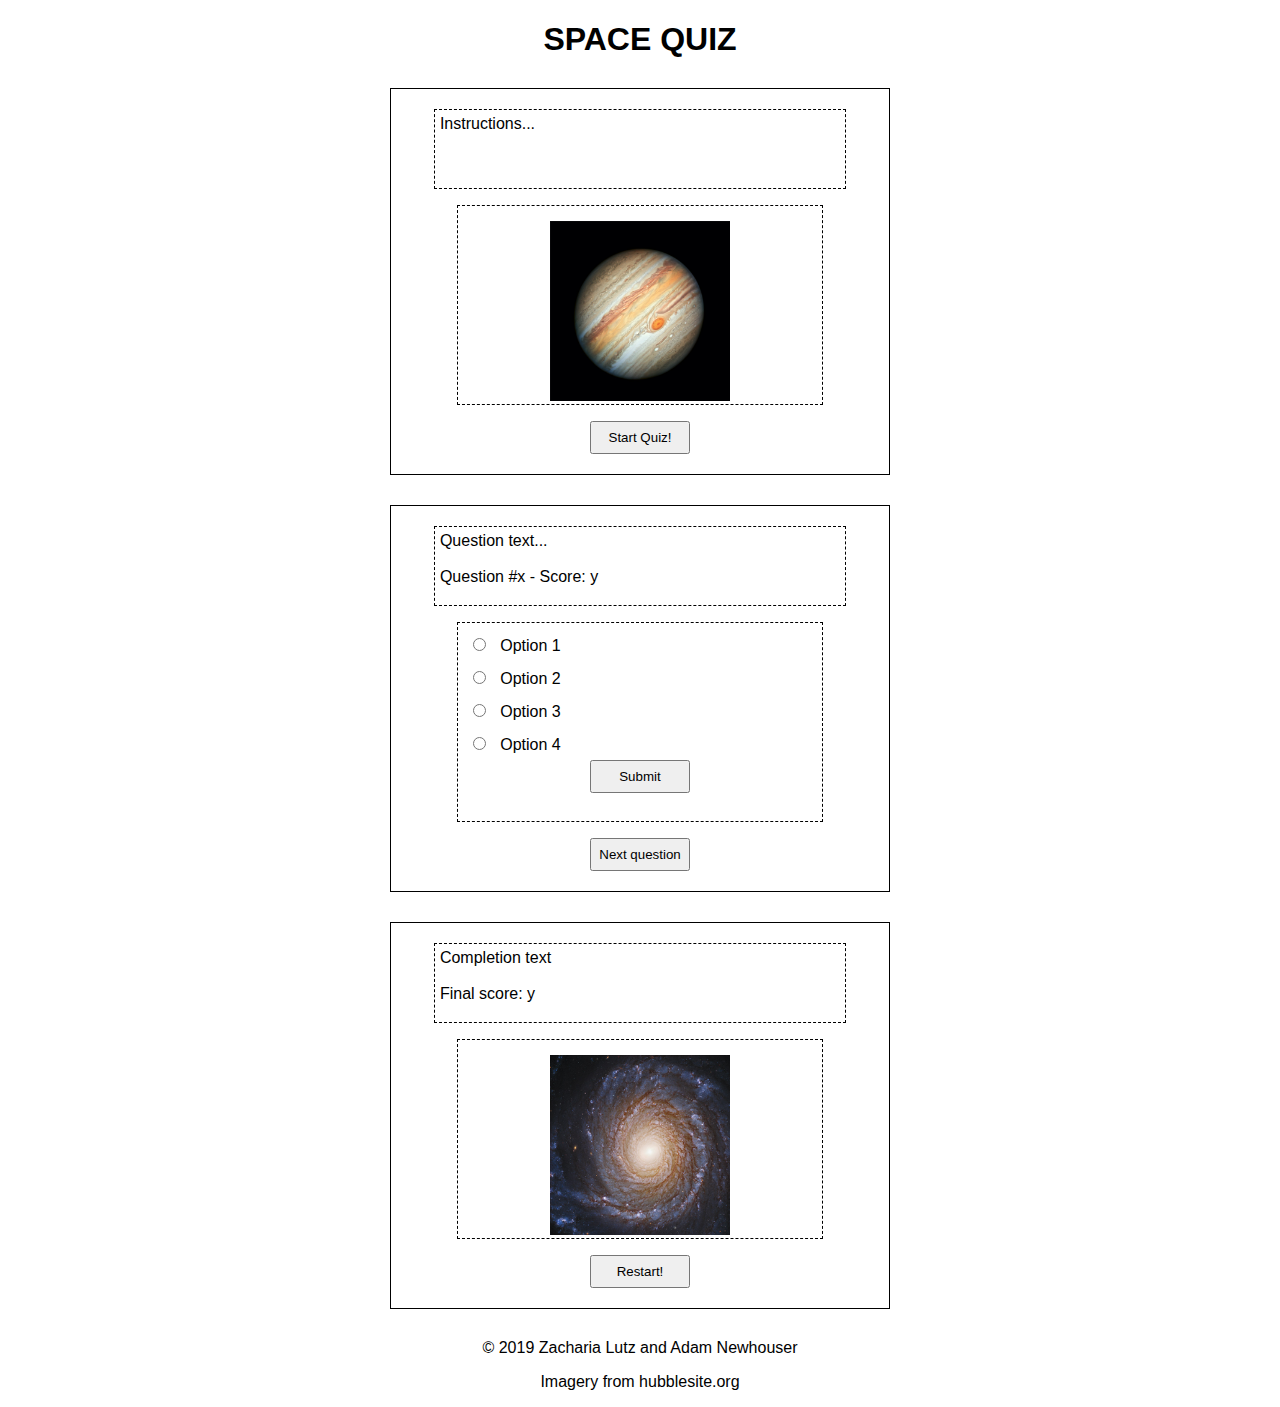
==== index.html @ 4ec778a2 "updated wireframe images" ====
<!DOCTYPE html>
<html lang='en'>
  <head>
    <meta charset="UTF-8">
    <title>Space Quiz</title>
    <link rel="stylesheet" type="text/css" href="main.css">
  </head>
  <body>
    <header>
        <h1>SPACE QUIZ</h1>
    </header>
    <main>
        <section class='container'>
            <article class='js-top-text'>Instructions...</article>
            <section class='js-inner-sect'>
                <img src='images/jupiter.jpg' alt='cool picture 1'>
            </section>
            <button class='butt'>Start Quiz!</button>
        </section>

        <section class='container'>
            <article class='js-top-text'>Question text...
              <br /><br />
              <span>Question #x</span><span> - Score: y</span>
            </article>
            <section class='js-inner-sect'>
                <form>
                  <input type='radio' name='option1' id='A' value='A'>
                  <label for='A'>Option 1</label><br />
                  <input type='radio' name='option2' id='B' value='B'>
                  <label for='A'>Option 2</label><br />
                  <input type='radio' name='option3' id='C' value='C'>
                  <label for='A'>Option 3</label><br />
                  <input type='radio' name='option4' id='D' value='D'>
                  <label for='A'>Option 4</label><br />
                  <input type='submit' value='Submit' class='butt'>
                </form>
            </section>
            <button class='butt'>Next question</button>
        </section>

        <section class='container'>
            <article class='js-top-text'>Completion text
                <br /><br />
                <span>Final score: y</span>
            </article>
            <section class='js-inner-sect'>
                <img src='images/galaxy.jpg' alt='cool picture 2'>
            </section>
            <button class='butt'>Restart!</button>
        </section>
    </main>

    <footer>
        <p>&copy; 2019 Zacharia Lutz and Adam Newhouser</p>
        <p>Imagery from hubblesite.org</p>
    </footer>
    <script src="https://code.jquery.com/jquery-3.4.1.min.js"
        integrity="sha256-CSXorXvZcTkaix6Yvo6HppcZGetbYMGWSFlBw8HfCJo="
        crossorigin="anonymous"></script>
  </body>
</html>
---- main.css ----
* {
    box-sizing: border-box;
  }

body {
    font-family: sans-serif
}
header {
    text-align: center;
}
footer {
    text-align: center;
}

.container {
    max-width: 500px;
    margin: 30px auto;
    padding: 20px;
    border: 1px solid black;
}
img {
    display: block;
    width: 200px;
    padding: 10px;
    margin: 0 auto;
}

article {
    width: 90%;
    height: 80px;
    padding: 5px;
    margin: 0 auto;
    border: 1px dashed black;
}
.js-inner-sect {
    display: block;
    border: 1px dashed black;
    width: 80%;
    height: 200px;
    padding: 5px;
    margin: 16px auto;
}

.butt {
    display: block;
    width: 100px;
    padding: 7px;
    margin: 0 auto;
}
#A, #B, #C, #D {
    margin: 10px;
}
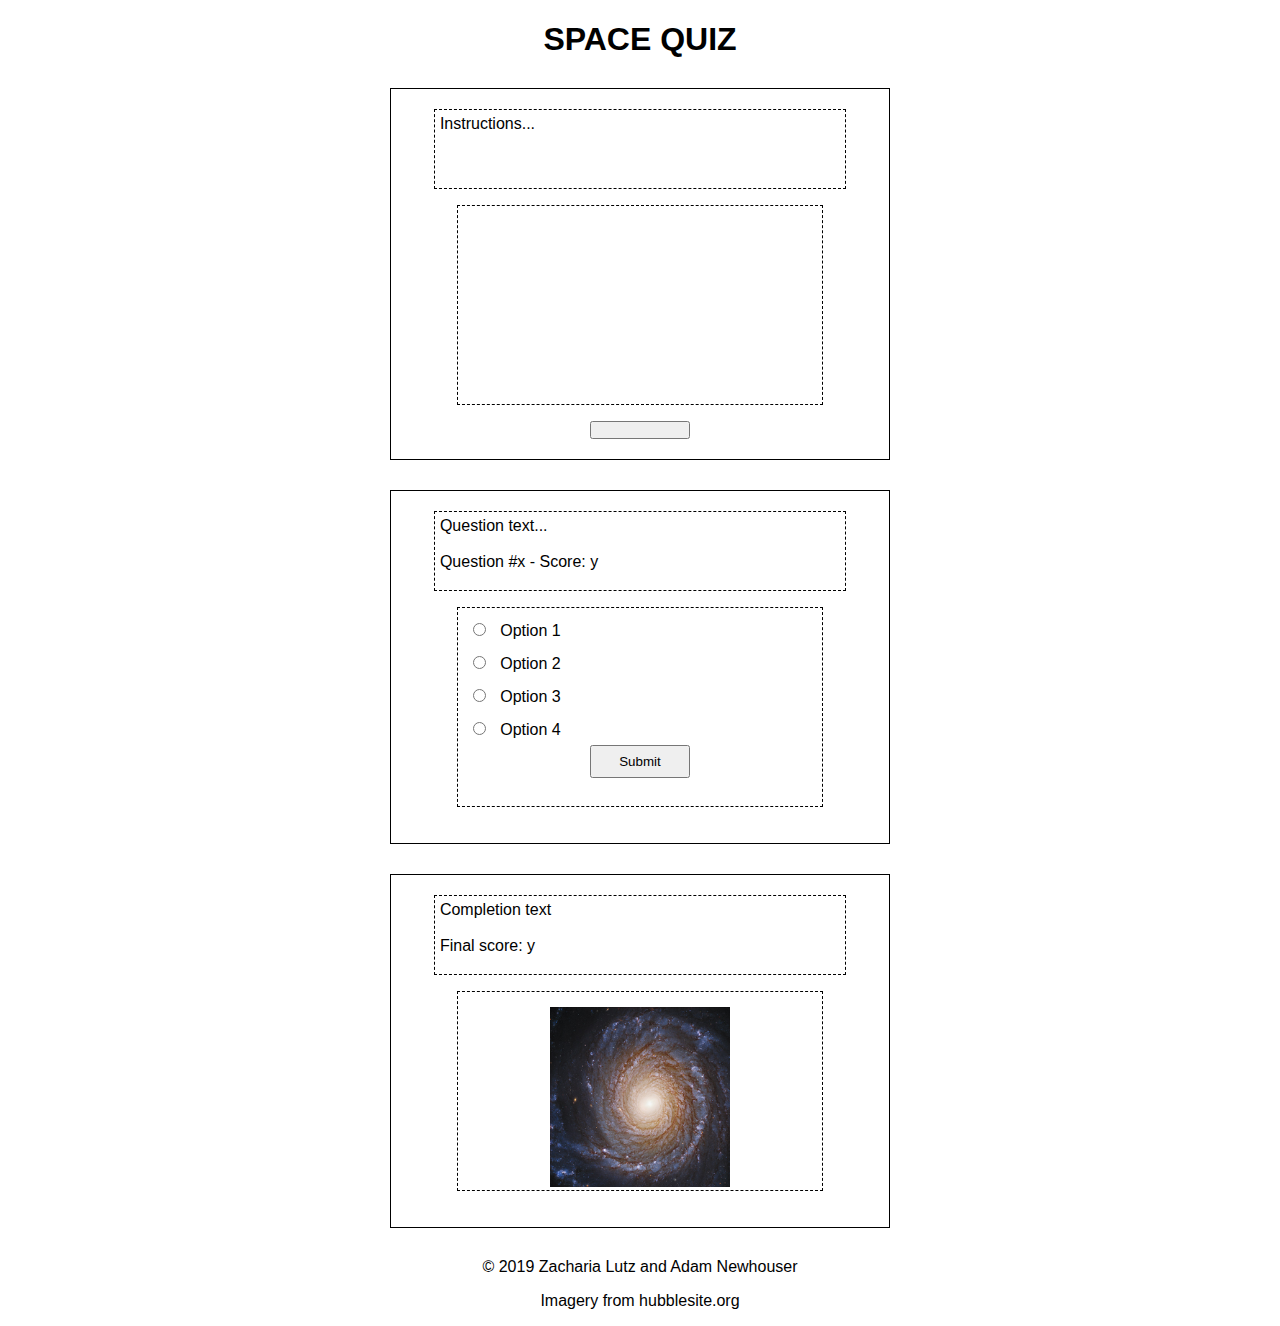
==== commit 7db4a21a: "startQuiz and renderQuestion functions" ====
--- a/index.html
+++ b/index.html
@@ -13,9 +13,8 @@
         <section class='container'>
             <article class='js-top-text'>Instructions...</article>
             <section class='js-inner-sect'>
-                <img src='images/jupiter.jpg' alt='cool picture 1'>
             </section>
-            <button class='butt'>Start Quiz!</button>
+            <button class='butt button-bottom' type='button' disable='false'></button>
         </section>
 
         <section class='container'>
@@ -25,18 +24,17 @@
             </article>
             <section class='js-inner-sect'>
                 <form>
-                  <input type='radio' name='option1' id='A' value='A'>
+                  <input type='radio' name='option' id='A' value='A'>
                   <label for='A'>Option 1</label><br />
-                  <input type='radio' name='option2' id='B' value='B'>
+                  <input type='radio' name='option' id='B' value='B'>
                   <label for='A'>Option 2</label><br />
-                  <input type='radio' name='option3' id='C' value='C'>
+                  <input type='radio' name='option' id='C' value='C'>
                   <label for='A'>Option 3</label><br />
-                  <input type='radio' name='option4' id='D' value='D'>
+                  <input type='radio' name='option' id='D' value='D'>
                   <label for='A'>Option 4</label><br />
                   <input type='submit' value='Submit' class='butt'>
                 </form>
             </section>
-            <button class='butt'>Next question</button>
         </section>
 
         <section class='container'>
@@ -47,7 +45,6 @@
             <section class='js-inner-sect'>
                 <img src='images/galaxy.jpg' alt='cool picture 2'>
             </section>
-            <button class='butt'>Restart!</button>
         </section>
     </main>
 
@@ -58,5 +55,7 @@
     <script src="https://code.jquery.com/jquery-3.4.1.min.js"
         integrity="sha256-CSXorXvZcTkaix6Yvo6HppcZGetbYMGWSFlBw8HfCJo="
         crossorigin="anonymous"></script>
+    <script src='store.js'></script>
+    <script src='main.js'></script>
   </body>
 </html>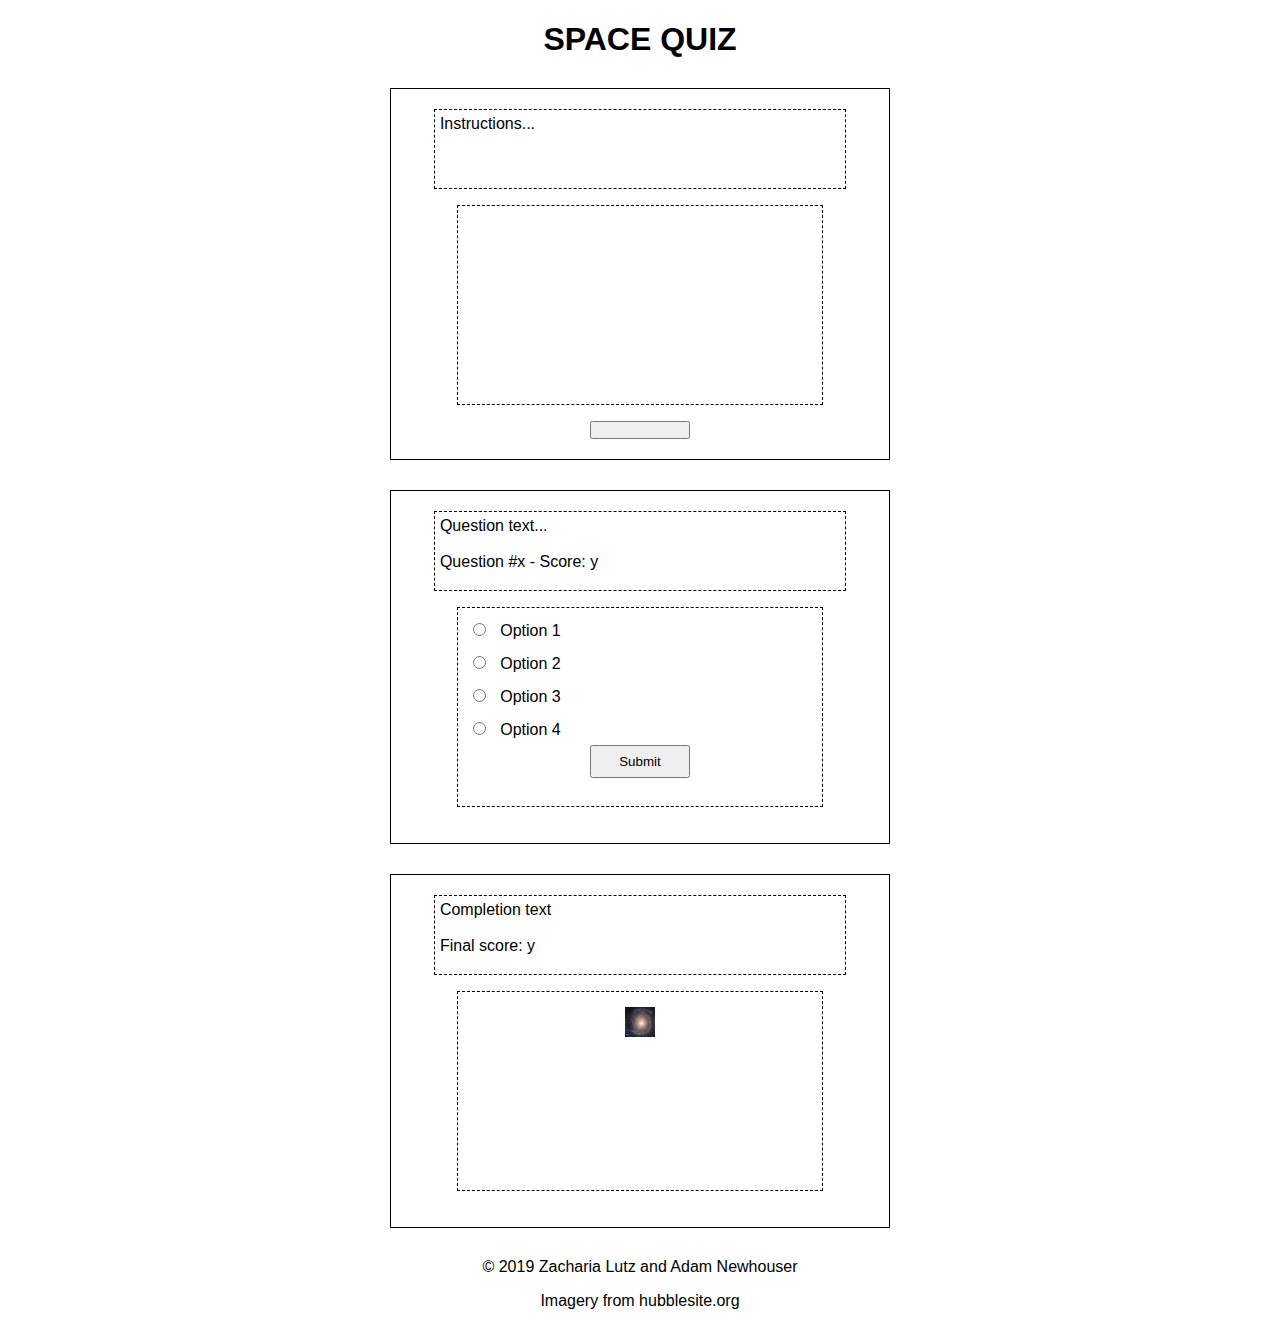
==== commit 000890a7: "finished submit fx and feedback functionality" ====
--- a/index.html
+++ b/index.html
@@ -14,7 +14,7 @@
             <article class='js-top-text'>Instructions...</article>
             <section class='js-inner-sect'>
             </section>
-            <button class='butt button-bottom' type='button' disable='false'></button>
+            <button class='butt button-bottom' type='button'></button>
         </section>
 
         <section class='container'>
@@ -32,7 +32,7 @@
                   <label for='A'>Option 3</label><br />
                   <input type='radio' name='option' id='D' value='D'>
                   <label for='A'>Option 4</label><br />
-                  <input type='submit' value='Submit' class='butt'>
+                  <input type='submit' value='Submit' class='butt sub'>
                 </form>
             </section>
         </section>
--- a/main.css
+++ b/main.css
@@ -20,7 +20,7 @@
 }
 img {
     display: block;
-    width: 200px;
+    width: 50px;
     padding: 10px;
     margin: 0 auto;
 }
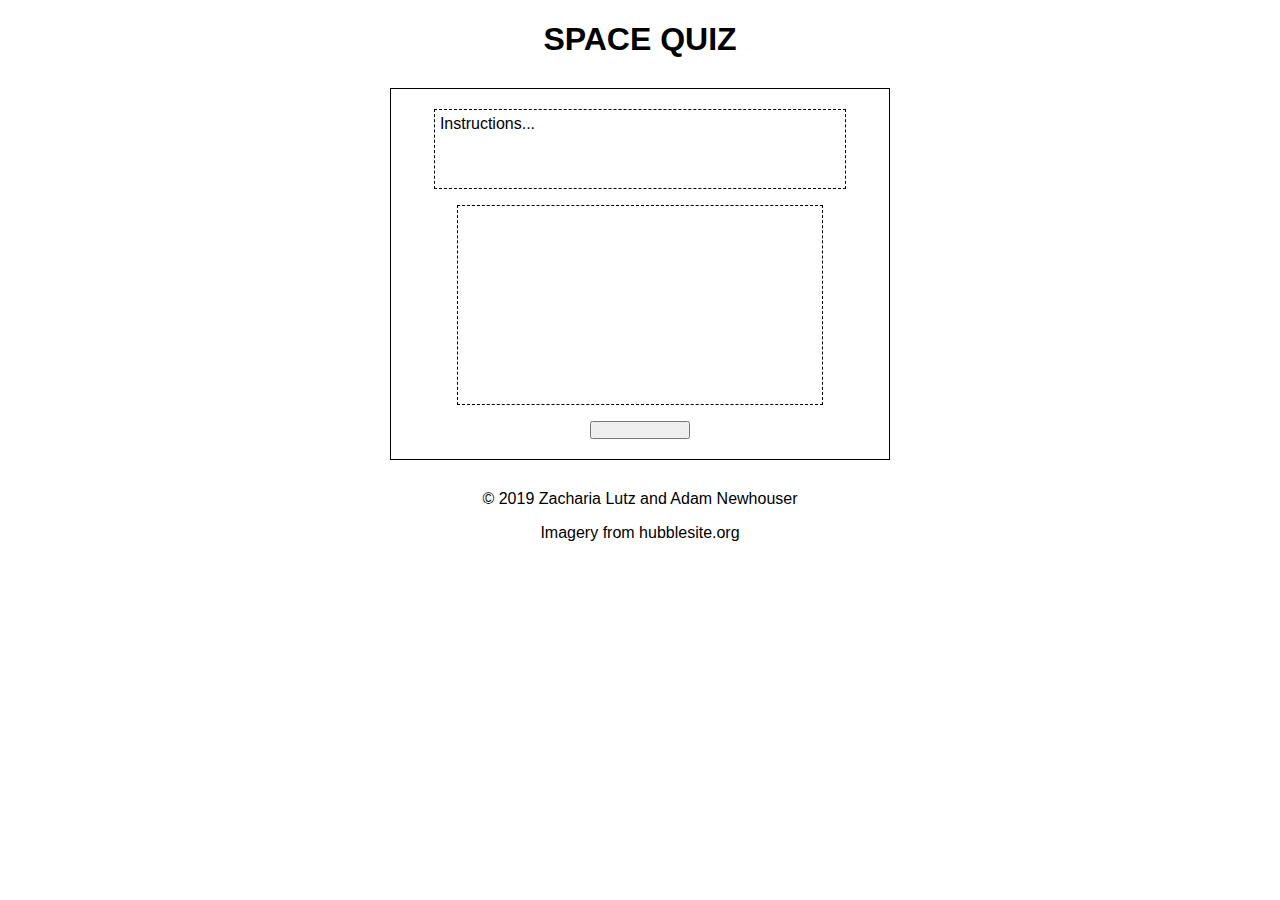
==== commit 3dbae592: "functionality complete" ====
--- a/index.html
+++ b/index.html
@@ -16,36 +16,6 @@
             </section>
             <button class='butt button-bottom' type='button'></button>
         </section>
-
-        <section class='container'>
-            <article class='js-top-text'>Question text...
-              <br /><br />
-              <span>Question #x</span><span> - Score: y</span>
-            </article>
-            <section class='js-inner-sect'>
-                <form>
-                  <input type='radio' name='option' id='A' value='A'>
-                  <label for='A'>Option 1</label><br />
-                  <input type='radio' name='option' id='B' value='B'>
-                  <label for='A'>Option 2</label><br />
-                  <input type='radio' name='option' id='C' value='C'>
-                  <label for='A'>Option 3</label><br />
-                  <input type='radio' name='option' id='D' value='D'>
-                  <label for='A'>Option 4</label><br />
-                  <input type='submit' value='Submit' class='butt sub'>
-                </form>
-            </section>
-        </section>
-
-        <section class='container'>
-            <article class='js-top-text'>Completion text
-                <br /><br />
-                <span>Final score: y</span>
-            </article>
-            <section class='js-inner-sect'>
-                <img src='images/galaxy.jpg' alt='cool picture 2'>
-            </section>
-        </section>
     </main>
 
     <footer>
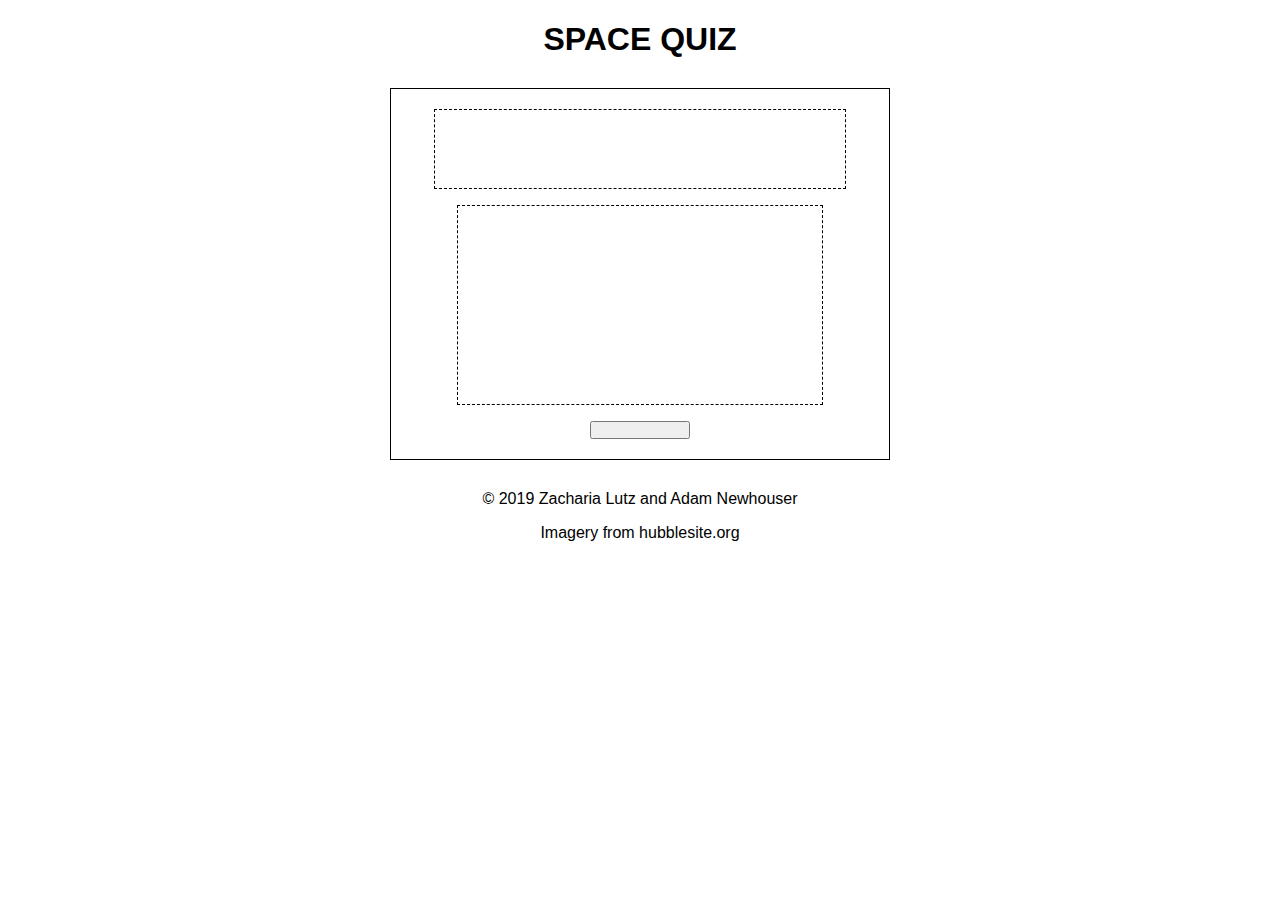
==== commit 94363fcd: "updated accessability" ====
--- a/index.html
+++ b/index.html
@@ -11,10 +11,10 @@
     </header>
     <main>
         <section class='container'>
-            <article class='js-top-text'>Instructions...</article>
+            <article role='instructions' class='js-top-text'></article>
             <section class='js-inner-sect'>
             </section>
-            <button class='butt button-bottom' type='button'></button>
+            <button role='button' class='butt button-bottom' type='button'></button>
         </section>
     </main>
 
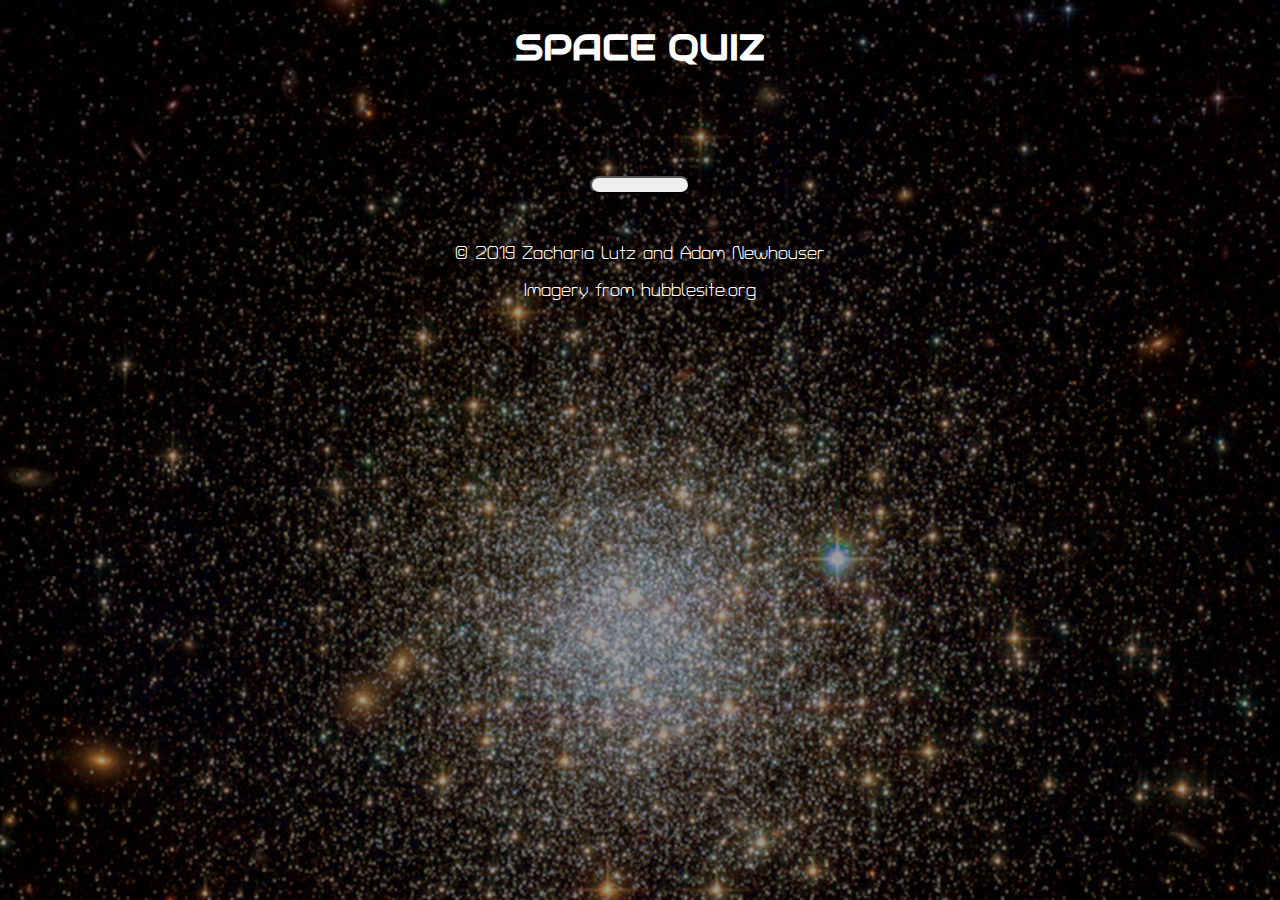
==== commit 92d0ba50: "styling changes" ====
--- a/index.html
+++ b/index.html
@@ -3,6 +3,7 @@
   <head>
     <meta charset="UTF-8">
     <title>Space Quiz</title>
+    <link href="https://fonts.googleapis.com/css?family=Audiowide|Turret+Road&display=swap" rel="stylesheet">
     <link rel="stylesheet" type="text/css" href="main.css">
   </head>
   <body>
--- a/main.css
+++ b/main.css
@@ -3,40 +3,57 @@
   }
 
 body {
-    font-family: sans-serif
+    font-family: 'Turret Road', sans-serif;
+    font-size: 18px;
+    color: white;
+    background-image: url(images/background.jpg);
+    background-size: cover;
+    text-align: center;
 }
 header {
-    text-align: center;
+    
 }
 footer {
-    text-align: center;
+    
+}
+
+h1 {
+    font-family: 'Audiowide', sans-serif;
+}
+
+h2 {
+    
+}
+
+form {
+    text-align: left;
 }
 
 .container {
     max-width: 500px;
     margin: 30px auto;
     padding: 20px;
-    border: 1px solid black;
 }
 img {
     display: block;
-    width: 50px;
+    width: 300px;
     padding: 10px;
     margin: 0 auto;
 }
 
 article {
     width: 90%;
-    height: 80px;
     padding: 5px;
     margin: 0 auto;
-    border: 1px dashed black;
+    
+}
+
+.js-top-text {
+
 }
 .js-inner-sect {
     display: block;
-    border: 1px dashed black;
     width: 80%;
-    height: 200px;
     padding: 5px;
     margin: 16px auto;
 }
@@ -45,7 +62,8 @@
     display: block;
     width: 100px;
     padding: 7px;
-    margin: 0 auto;
+    margin: 20px auto 0;
+    border-radius: 10px;
 }
 #A, #B, #C, #D {
     margin: 10px;
